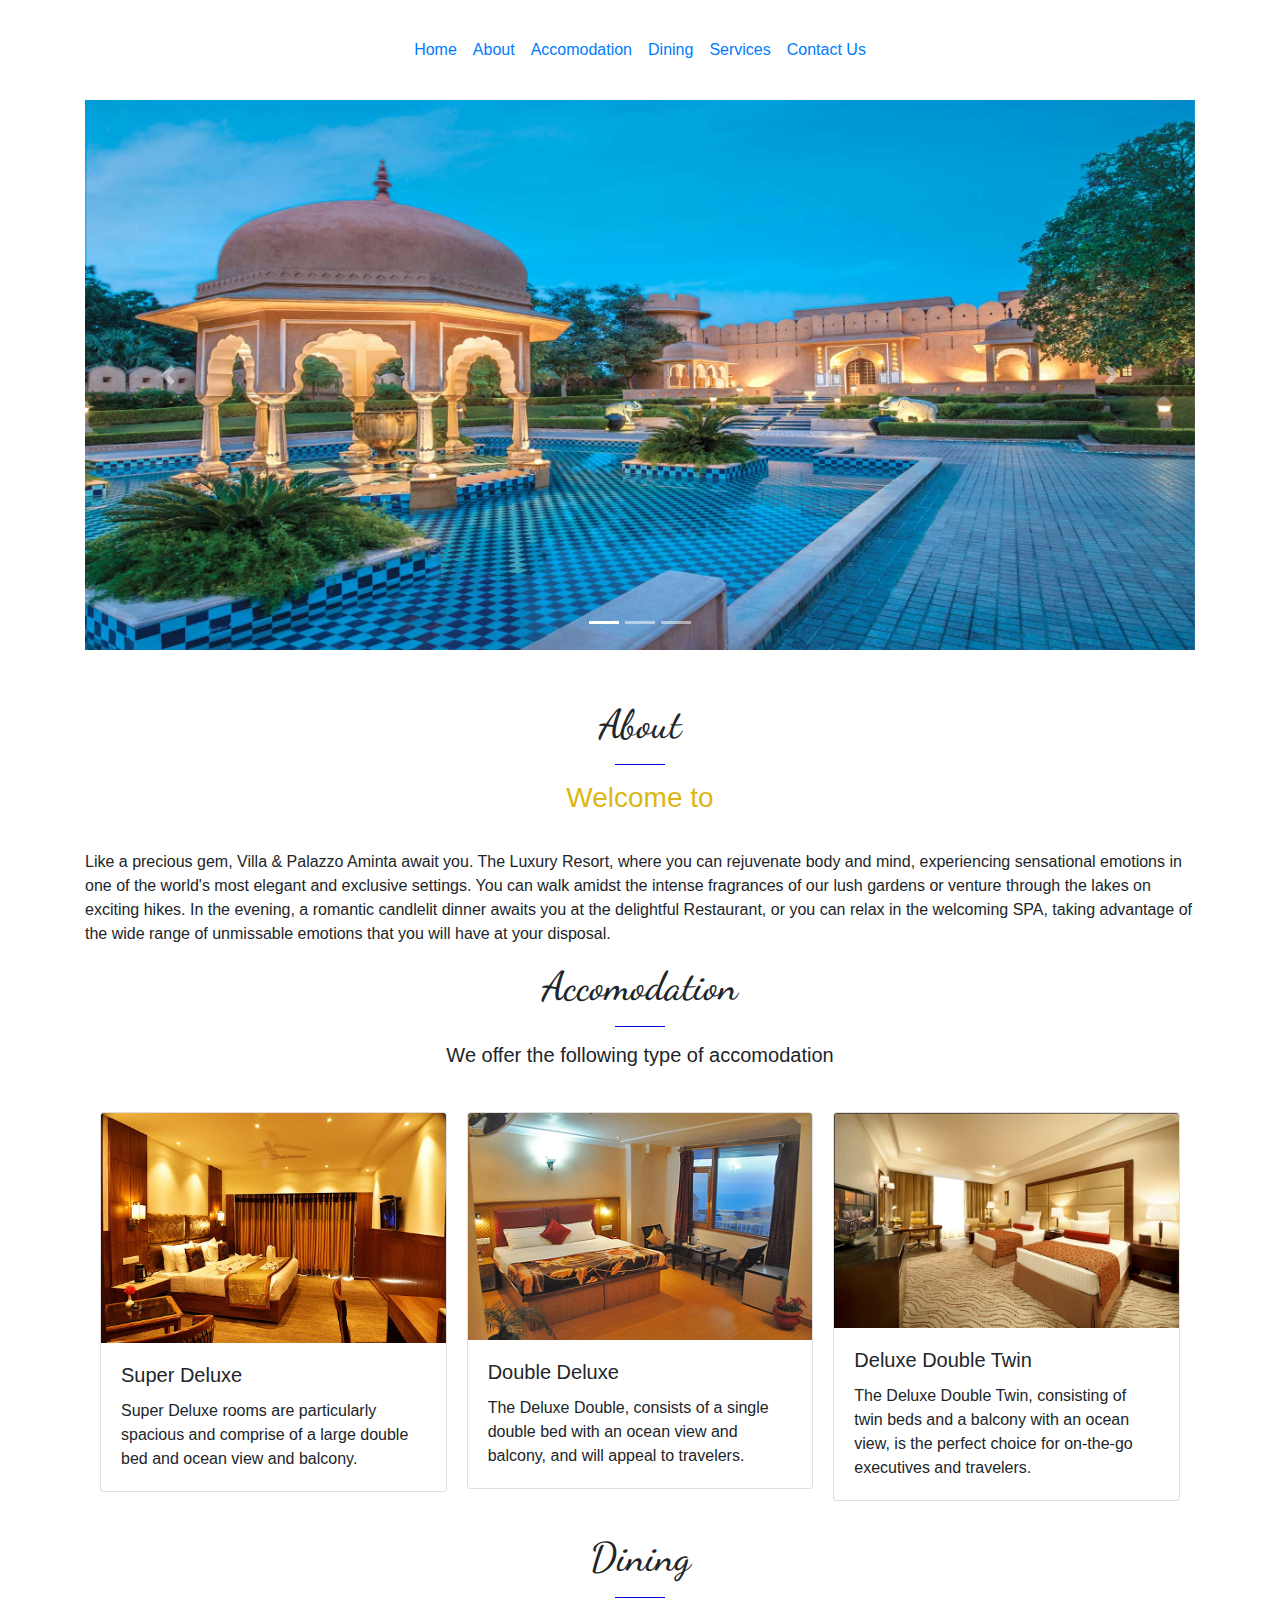
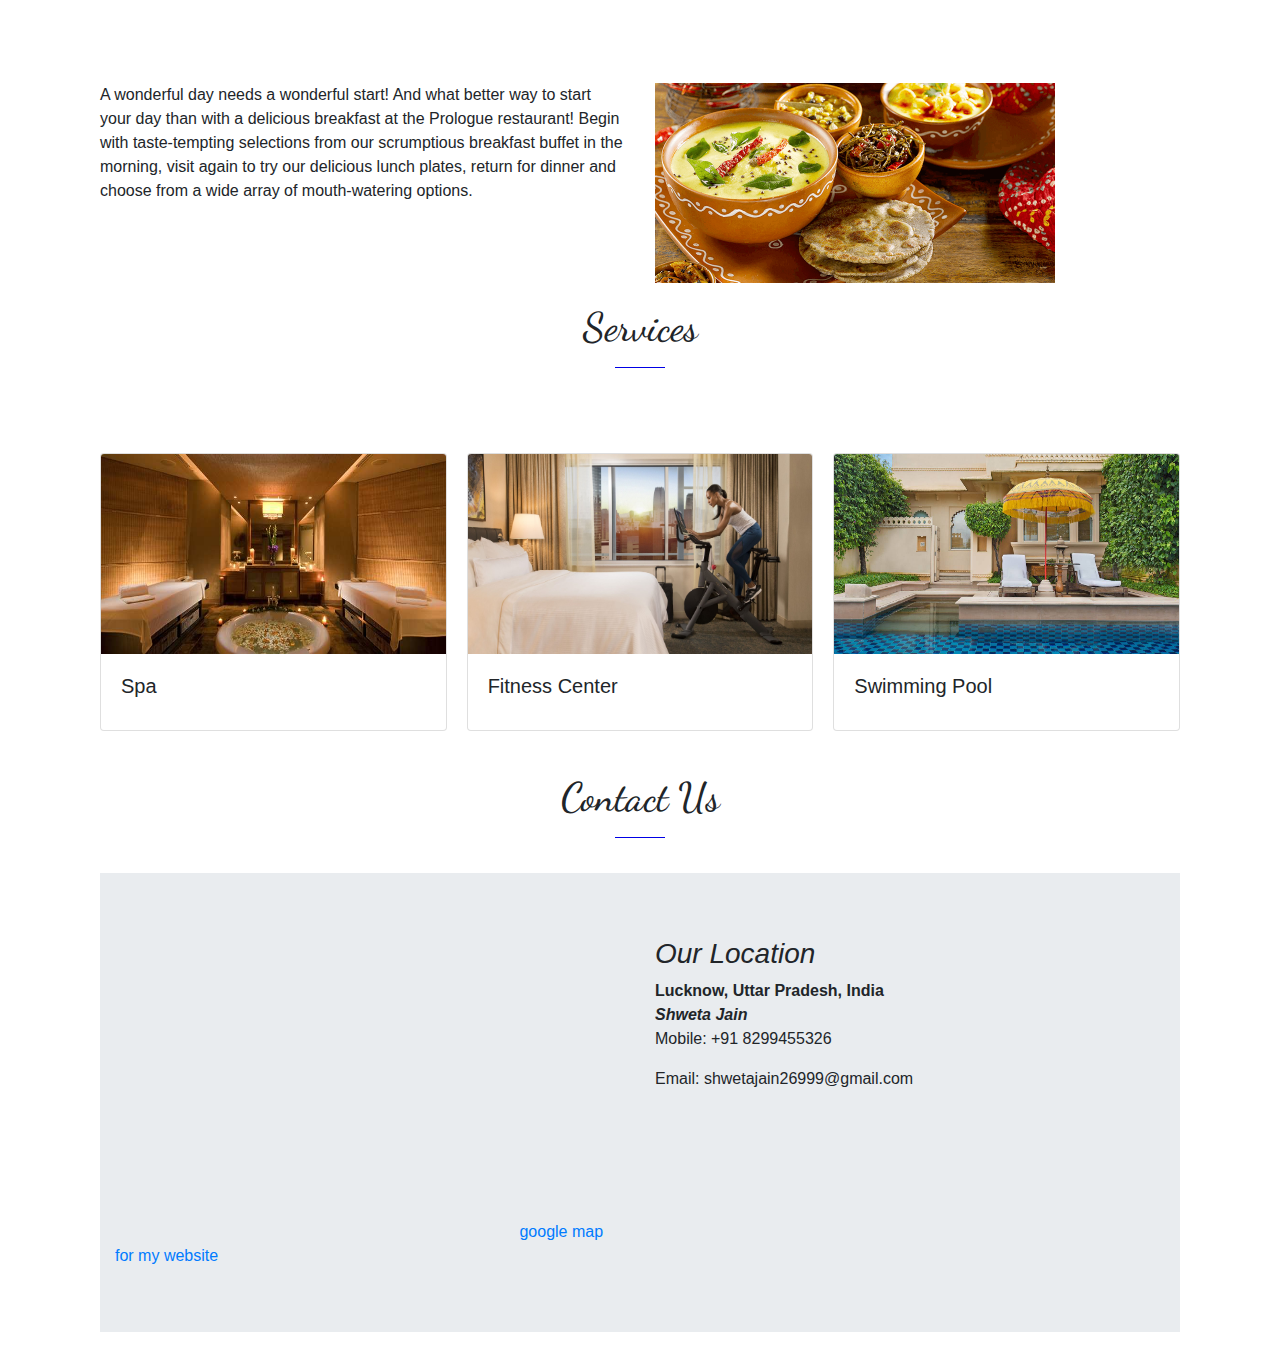
==== index.html @ 821827d2 "a" ====
<!DOCTYPE html>
<html lang="en">
<head>
    <meta charset="UTF-8">
    <meta name="viewport" content="width=device-width, initial-scale=1.0">
    <title></title>
    <link rel="stylesheet" href="style.css">
<!-- Latest compiled and minified CSS -->
<link rel="stylesheet" href="https://maxcdn.bootstrapcdn.com/bootstrap/4.5.2/css/bootstrap.min.css">

<!-- jQuery library -->
<script src="https://ajax.googleapis.com/ajax/libs/jquery/3.5.1/jquery.min.js"></script>

<!-- Popper JS -->
<script src="https://cdnjs.cloudflare.com/ajax/libs/popper.js/1.16.0/umd/popper.min.js"></script>

<!-- Latest compiled JavaScript -->
<script src="https://maxcdn.bootstrapcdn.com/bootstrap/4.5.2/js/bootstrap.min.js"></script>

<link href="https://fonts.googleapis.com/css2?family=Dancing+Script&display=swap" rel="stylesheet">
</head>
<body>

<!--Navbar start-->
    <nav class="navbar navbar-expand bg-body justify-content-center" style="height: 100px;">
        <ul class="navbar-nav">
            <li class="nav-item">
              <a class="nav-link" href="index.html">Home</a>
            </li>
            <li class="nav-item">
              <a class="nav-link" href="About.html">About</a>
            </li>
            <li class="nav-item">
              <a class="nav-link" href="Accomodation.html">Accomodation</a>
            </li>
            <li class="nav-item">
              <a class="nav-link" href="Dining.html">Dining</a>
            </li>
            <li class="nav-item">
              <a class="nav-link" href="Services.html">Services</a>
            </li>
            <li class="nav-item">
              <a class="nav-link" href="Contact.html">Contact Us</a>
            </li>
          </ul>
      </nav>
<!--Navbar ends-->


<!--Section 1 starts-->
      <section>
        <div class="container">
        <div id="demo" class="carousel slide" data-ride="carousel">

            <!-- Indicators -->
            <ul class="carousel-indicators">
              <li data-target="#demo" data-slide-to="0" class="active"></li>
              <li data-target="#demo" data-slide-to="1"></li>
              <li data-target="#demo" data-slide-to="2"></li>
            </ul>
          
            <!-- The slideshow -->
            <div class="carousel-inner">
              <div class="carousel-item active">
                <img src="images/1.jpg" style="height: 550px;">
              </div>
              <div class="carousel-item">
                <img src="images/4.jpg" style="height: 550px;">
              </div>
              <div class="carousel-item">
                <img src="images/5.jpg" style="height: 550px;">
              </div>
            </div>
          
            <!-- Left and right controls -->
            <a class="carousel-control-prev" href="#demo" data-slide="prev">
              <span class="carousel-control-prev-icon"></span>
            </a>
            <a class="carousel-control-next" href="#demo" data-slide="next">
              <span class="carousel-control-next-icon"></span>
            </a>
          </div>
          </div>
      </section>
<!--Section 1 ends-->

<!--About starts-->
<section class="container">
<div style="height: 150px;  background-color: white;" >
    <div style="background-color:white; height:35px ;">
         <h1 style="margin-top: 50px;text-align: center; font-family: 'Dancing Script', cursive;">About</h1>
         <hr style="width: 50px; background-color: blue;">
         <h3 style="text-align: center; color: rgb(220, 183, 20);">Welcome to</h3>
  
    </div>

</div>
<div>
    <p>Like a precious gem, Villa & Palazzo Aminta await you. The Luxury Resort, where you can rejuvenate body and mind, experiencing sensational emotions in one of the world's most elegant and exclusive settings. You can walk amidst the intense fragrances of our lush gardens or venture through the lakes on exciting hikes. In the evening, a romantic candlelit dinner awaits you at the delightful Restaurant, or you can relax in the welcoming SPA, taking advantage of the wide range of unmissable emotions that you will have at your disposal. </p>  
</div>


<div> </div>
    </section>
<!--About ends-->

<!--Accomodation starts-->
<section class="container">
    <section style="height: 150px;  background-color: white;" >
        <div style="background-color:white; height:35px ;">
             <h1 style="text-align: center; font-family: 'Dancing Script', cursive;">Accomodation</h1> 
             <hr style="width: 50px; background-color: blue;">   
             <h5 style="text-align: center;">We offer the following type of accomodation</h5>
        </section>
    </div>
    <div class="container">
        <div class="card-columns">
            <div class="card">
              <img src="images/7.jpg" class="card-img-top" alt="...">
              <div class="card-body">
                <h5 class="card-title">Super Deluxe</h5>
                <p class="card-text">Super Deluxe rooms are particularly spacious and comprise of a large double bed and ocean view and balcony.</p>
              </div>
            </div>
            <div class="card">
              <img src="images/6.jpg" class="card-img-top" alt="...">
              <div class="card-body">
                <h5 class="card-title">Double Deluxe</h5>
                <p class="card-text">The Deluxe Double, consists of a single double bed with an ocean view and balcony, and will appeal to travelers.</p>
              </div>
            </div>
            <div class="card">
              <img src="images/8.jpg" class="card-img-top" alt="...">
              <div class="card-body">
                <h5 class="card-title">Deluxe Double Twin</h5>
                <p class="card-text">The Deluxe Double Twin, consisting of twin beds and a balcony with an ocean view, is the perfect choice for on-the-go executives and travelers.</p>
              </div>
            </div>
            </div>
          </div>
          </div>
 
<!--Accomodation ends-->
<!--Dining starts-->
<section style="height: 150px;  background-color: white;" >
    <div class="container" style="background-color:white; height:35px ;">
         <h1 style="margin-top: 20px;text-align: center; font-family: 'Dancing Script', cursive;">Dining</h1>  
         <hr style="width: 50px; background-color: blue;">  
    </div>
</section>
<section class="container">
    <div>
    <div class="row">
        <div class="col">
            <div>
            <p>A wonderful day needs a wonderful start! And what better way to start your day than with a delicious breakfast at the Prologue restaurant! Begin with taste-tempting selections from our scrumptious breakfast buffet in the morning, visit again to try our delicious lunch plates, return for dinner and choose from a wide array of mouth-watering options.</p>
            </div>
        </div>
        <div class="col">
            <div>
            <img src="images/15.png" width="400px" style="height: 200px;"> 
            </div>
        </div>
    </div>
</div>
</section>

<!--Dining ends here-->
<!--Our Services Start-->
    <section style="height: 150px;  background-color: white;" >
        <div style="background-color:white; height:35px ;">
             <h1 style="margin-top: 20px;text-align: center; font-family: 'Dancing Script', cursive;">Services</h1>  
             <hr style="width: 50px; background-color: blue;">
             </div>  
        </div>
    </section>
<div class="container">
<div class="card-columns">
    <div class="card">
      <img src="images/11.jpg" style="height: 200px;" class="card-img-top" alt="...">
      <div class="card-body">
        <h5 class="card-title">Spa</h5>
      </div>
    </div>
    <div class="card">
      <img src="images/10.jpg" style="height: 200px;" class="card-img-top" alt="...">
      <div class="card-body">
        <h5 class="card-title">Fitness Center</h5>
      </div>
    </div>
    <div class="card">
      <img src="images/9.jpg" style="height: 200px;" class="card-img-top" alt="...">
      <div class="card-body">
        <h5 class="card-title">Swimming Pool</h5>
      </div>
    </div>
  </div>
  </div>
  <!--Our Services End-->

  <!--Contact Us starts-->
  <div style="height: 100px;  background-color: white;" >
    <div style="background-color:white; height:35px ;">
         <h1 style="margin-top: 30px;text-align: center; font-family: 'Dancing Script', cursive;">Contact Us</h1>  
         <hr style="width: 50px; background-color: blue;">  
    </div>
  </div>
  <section class="container">
  <div class="jumbotron jumbotron-fluid">
   <div class="container">
       <div>
       <div class="row">       
           <div class="col">
            <div>
            <iframe width="400" height="300" frameborder="0" scrolling="no" marginheight="0" marginwidth="0" id="gmap_canvas" src="https://maps.google.com/maps?width=520&amp;height=400&amp;hl=en&amp;q=%20Lucknow+()&amp;t=&amp;z=12&amp;ie=UTF8&amp;iwloc=B&amp;output=embed"></iframe> <a href='http://maps-generator.com/'>google map for my website</a> <script type='text/javascript' src='https://maps-generator.com/google-maps-authorization/script.js?id=c78db9d1e4ba3a1b837312b09a0e713a1a0294a1'></script>
            </div>
           </div>
           <div class="col">
            <div>
            <h3><i>Our Location</i></h3>
            <b>Lucknow, Uttar Pradesh, India</b><br>
            <i><strong>Shweta Jain</strong></i>
            <p>Mobile: +91 8299455326</p>
            <p>Email: shwetajain26999@gmail.com</p>
           </div>
           </div>
      </div>
      </div>
   </div>     
  </div>
  </section>
  <!--Contact us ends-->
</body>
</html>
---- style.css ----
.carousel-inner img {
    width: 100%;
    height: 100%;
  }
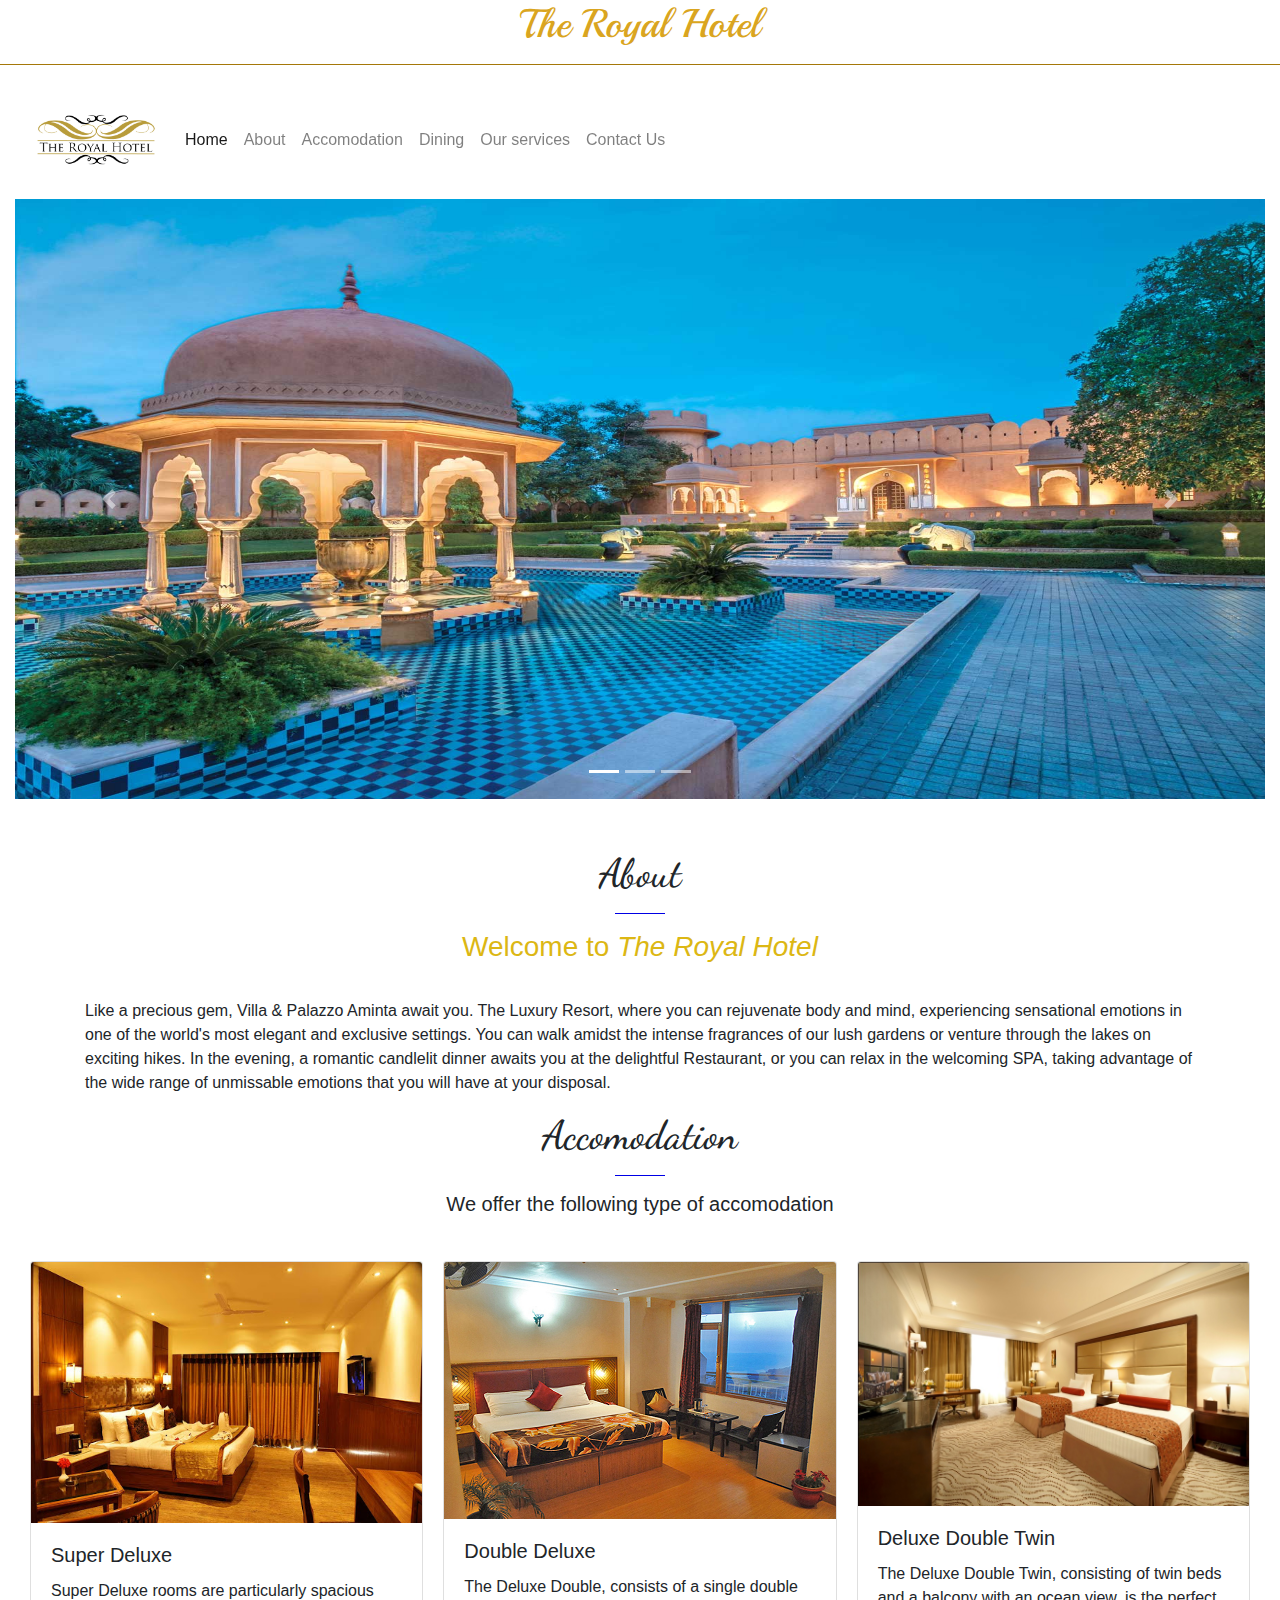
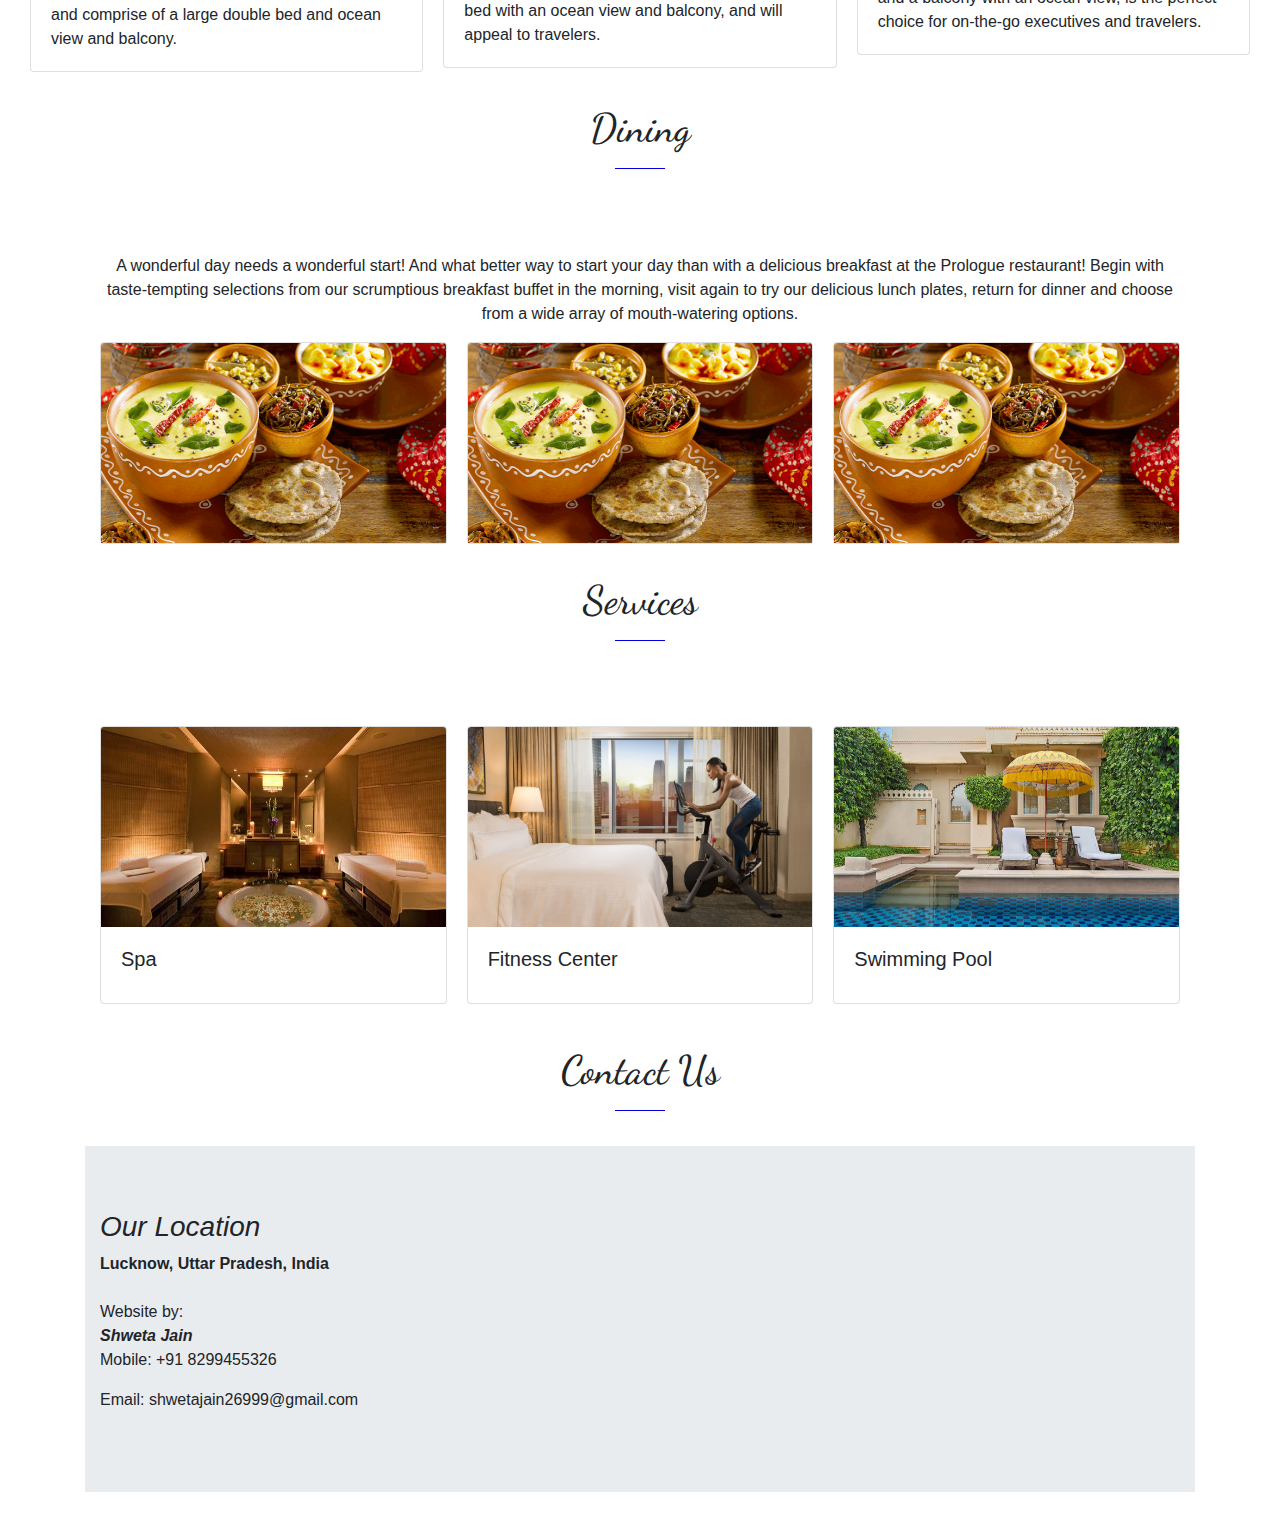
==== commit 5611de37: "a" ====
--- a/index.html
+++ b/index.html
@@ -5,8 +5,10 @@
     <meta name="viewport" content="width=device-width, initial-scale=1.0">
     <title></title>
     <link rel="stylesheet" href="style.css">
+    <link href="https://fonts.googleapis.com/css2?family=Marck+Script&display=swap" rel="stylesheet">
 <!-- Latest compiled and minified CSS -->
 <link rel="stylesheet" href="https://maxcdn.bootstrapcdn.com/bootstrap/4.5.2/css/bootstrap.min.css">
+<link href="https://fonts.googleapis.com/css2?family=Marck+Script&family=Playball&display=swap" rel="stylesheet">
 
 <!-- jQuery library -->
 <script src="https://ajax.googleapis.com/ajax/libs/jquery/3.5.1/jquery.min.js"></script>
@@ -22,34 +24,55 @@
 <body>
 
 <!--Navbar start-->
-    <nav class="navbar navbar-expand bg-body justify-content-center" style="height: 100px;">
-        <ul class="navbar-nav">
-            <li class="nav-item">
-              <a class="nav-link" href="index.html">Home</a>
-            </li>
-            <li class="nav-item">
-              <a class="nav-link" href="About.html">About</a>
-            </li>
-            <li class="nav-item">
-              <a class="nav-link" href="Accomodation.html">Accomodation</a>
-            </li>
-            <li class="nav-item">
-              <a class="nav-link" href="Dining.html">Dining</a>
-            </li>
-            <li class="nav-item">
-              <a class="nav-link" href="Services.html">Services</a>
-            </li>
-            <li class="nav-item">
-              <a class="nav-link" href="Contact.html">Contact Us</a>
-            </li>
-          </ul>
-      </nav>
+<!-- NavBar Start -->
+
+
+<div>
+<h1 style="font-family: 'Playball', cursive;color: goldenrod;text-align: center;">The Royal Hotel</h1> 
+<hr style="background-color: darkgoldenrod;"> 
+</div>
+<div class="bodystyle container-fluid">
+  <nav class="navbar navbar-expand-lg navbar-light sticky-top">
+    <button class="navbar-toggler" type="button" data-toggle="collapse" data-target="#navbarSupportedContent" aria-controls="navbarSupportedContent" aria-expanded="false" aria-label="Toggle navigation">
+      <span class="navbar-toggler-icon"></span>
+    </button>
+
+    <div class="collapse navbar-collapse" id="navbarSupportedContent">
+      <a class="navbar-brand" href="index.html">
+        <img src="images/logo.jpg" alt="Logo" style="width:130px;">
+      </a>
+      <ul class="navbar-nav mr-auto">
+        <li class="nav-item active">
+          <a class="nav-link" href="index.html">Home <span class="sr-only">(current)</span></a>
+        </li>
+         <li class="nav-item">
+          <a class="nav-link" href="About.html">About</a>
+        </li>
+        <li class="nav-item">
+          <a class="nav-link" href="Accomadation.html" >Accomodation</a>
+        </li>
+        <li class="nav-item">
+          <a class="nav-link" href="Dining.html" >Dining</a>
+        </li>
+        <li class="nav-item">
+          <a class="nav-link" href="Services.html">Our services</a>
+        </li>
+        
+         
+         <li class="nav-item">
+          <a class="nav-link" href="Contact.html">Contact Us</a>
+       </li>
+    </ul>
+    </div>
+  </nav>
+  </div>
+  
+  <!-- Division 1st End-->
 <!--Navbar ends-->
-
 
 <!--Section 1 starts-->
       <section>
-        <div class="container">
+        <div class="container-fluid">
         <div id="demo" class="carousel slide" data-ride="carousel">
 
             <!-- Indicators -->
@@ -62,13 +85,13 @@
             <!-- The slideshow -->
             <div class="carousel-inner">
               <div class="carousel-item active">
-                <img src="images/1.jpg" style="height: 550px;">
+                <img src="images/1.jpg" style="height: 600px;">
               </div>
               <div class="carousel-item">
-                <img src="images/4.jpg" style="height: 550px;">
+                <img src="images/4.jpg" style="height: 600px;">
               </div>
               <div class="carousel-item">
-                <img src="images/5.jpg" style="height: 550px;">
+                <img src="images/5.jpg" style="height: 600px;">
               </div>
             </div>
           
@@ -82,15 +105,15 @@
           </div>
           </div>
       </section>
-<!--Section 1 ends-->
 
 <!--About starts-->
+
 <section class="container">
 <div style="height: 150px;  background-color: white;" >
     <div style="background-color:white; height:35px ;">
          <h1 style="margin-top: 50px;text-align: center; font-family: 'Dancing Script', cursive;">About</h1>
          <hr style="width: 50px; background-color: blue;">
-         <h3 style="text-align: center; color: rgb(220, 183, 20);">Welcome to</h3>
+         <h3 style="text-align: center; color: rgb(220, 183, 20);">Welcome to <i>The Royal Hotel</i></h3>
   
     </div>
 
@@ -98,83 +121,96 @@
 <div>
     <p>Like a precious gem, Villa & Palazzo Aminta await you. The Luxury Resort, where you can rejuvenate body and mind, experiencing sensational emotions in one of the world's most elegant and exclusive settings. You can walk amidst the intense fragrances of our lush gardens or venture through the lakes on exciting hikes. In the evening, a romantic candlelit dinner awaits you at the delightful Restaurant, or you can relax in the welcoming SPA, taking advantage of the wide range of unmissable emotions that you will have at your disposal. </p>  
 </div>
-
-
-<div> </div>
     </section>
 <!--About ends-->
 
 <!--Accomodation starts-->
-<section class="container">
-    <section style="height: 150px;  background-color: white;" >
-        <div style="background-color:white; height:35px ;">
-             <h1 style="text-align: center; font-family: 'Dancing Script', cursive;">Accomodation</h1> 
-             <hr style="width: 50px; background-color: blue;">   
-             <h5 style="text-align: center;">We offer the following type of accomodation</h5>
-        </section>
-    </div>
-    <div class="container">
-        <div class="card-columns">
-            <div class="card">
-              <img src="images/7.jpg" class="card-img-top" alt="...">
-              <div class="card-body">
-                <h5 class="card-title">Super Deluxe</h5>
-                <p class="card-text">Super Deluxe rooms are particularly spacious and comprise of a large double bed and ocean view and balcony.</p>
-              </div>
-            </div>
-            <div class="card">
-              <img src="images/6.jpg" class="card-img-top" alt="...">
-              <div class="card-body">
-                <h5 class="card-title">Double Deluxe</h5>
-                <p class="card-text">The Deluxe Double, consists of a single double bed with an ocean view and balcony, and will appeal to travelers.</p>
-              </div>
-            </div>
-            <div class="card">
-              <img src="images/8.jpg" class="card-img-top" alt="...">
-              <div class="card-body">
-                <h5 class="card-title">Deluxe Double Twin</h5>
-                <p class="card-text">The Deluxe Double Twin, consisting of twin beds and a balcony with an ocean view, is the perfect choice for on-the-go executives and travelers.</p>
-              </div>
-            </div>
-            </div>
-          </div>
-          </div>
- 
+
+<section class="container-fluid">
+  <section style="height: 150px;  background-color: white;" >
+      <div style="background-color:white; height:35px ;">
+           <h1 style="text-align: center; font-family: 'Dancing Script', cursive;">Accomodation</h1> 
+           <hr style="width: 50px; background-color: blue;">   
+           <h5 style="text-align: center;">We offer the following type of accomodation</h5>
+  </div>
+  </section>
+  <div class="container-fluid">
+      <div class="card-columns">
+          <div class="card">
+            <img src="images/7.jpg" class="card-img-top" alt="...">
+            <div class="card-body">
+              <h5 class="card-title">Super Deluxe</h5>
+              <p class="card-text">Super Deluxe rooms are particularly spacious and comprise of a large double bed and ocean view and balcony.</p>
+            </div>
+          </div>
+          <div class="card">
+            <img src="images/6.jpg" class="card-img-top" alt="...">
+            <div class="card-body">
+              <h5 class="card-title">Double Deluxe</h5>
+              <p class="card-text">The Deluxe Double, consists of a single double bed with an ocean view and balcony, and will appeal to travelers.</p>
+            </div>
+          </div>
+          <div class="card">
+            <img src="images/8.jpg" class="card-img-top" alt="...">
+            <div class="card-body">
+              <h5 class="card-title">Deluxe Double Twin</h5>
+              <p class="card-text">The Deluxe Double Twin, consisting of twin beds and a balcony with an ocean view, is the perfect choice for on-the-go executives and travelers.</p>
+            </div>
+          </div>
+        </div>
+        </div>
+</section>
 <!--Accomodation ends-->
 <!--Dining starts-->
+<section class="container">
 <section style="height: 150px;  background-color: white;" >
     <div class="container" style="background-color:white; height:35px ;">
          <h1 style="margin-top: 20px;text-align: center; font-family: 'Dancing Script', cursive;">Dining</h1>  
          <hr style="width: 50px; background-color: blue;">  
     </div>
 </section>
-<section class="container">
-    <div>
+<div class="container-fluid">
+          <div>
+          <p style="text-align: center;">A wonderful day needs a wonderful start! And what better way to start your day than with a delicious breakfast at the Prologue restaurant! Begin with taste-tempting selections from our scrumptious breakfast buffet in the morning, visit again to try our delicious lunch plates, return for dinner and choose from a wide array of mouth-watering options.</p>
+          </div>
+  </div>
+<div class="container">
+  <div class="card-columns">
+      <div class="card">
+        <img src="images/15.png" style="height: 200px;" class="card-img-top" alt="...">
+      </div>
+      <div class="card">
+        <img src="images/15.png" style="height: 200px;" class="card-img-top" alt="...">
+      </div>
+      <div class="card">
+        <img src="images/15.png" style="height: 200px;" class="card-img-top" alt="...">
+      </div>
+    </div>
+    </div>
+<!--
+<div class="container-fluid">
     <div class="row">
-        <div class="col">
+        <div class="col-sm-12 col-lg-6">
             <div>
-            <p>A wonderful day needs a wonderful start! And what better way to start your day than with a delicious breakfast at the Prologue restaurant! Begin with taste-tempting selections from our scrumptious breakfast buffet in the morning, visit again to try our delicious lunch plates, return for dinner and choose from a wide array of mouth-watering options.</p>
-            </div>
-        </div>
-        <div class="col">
-            <div>
-            <img src="images/15.png" width="400px" style="height: 200px;"> 
-            </div>
-        </div>
-    </div>
-</div>
-</section>
-
+            <p style="text-align: center;">A wonderful day needs a wonderful start! And what better way to start your day than with a delicious breakfast at the Prologue restaurant! Begin with taste-tempting selections from our scrumptious breakfast buffet in the morning, visit again to try our delicious lunch plates, return for dinner and choose from a wide array of mouth-watering options.</p>
+            </div>
+        </div>
+        <div class="col-sm-12 col-md-6 col-lg-6">
+          <img src="images/15.png" width="250px" height="200px"> 
+        </div>
+    </div>
+</div>-->
 <!--Dining ends here-->
+
+
 <!--Our Services Start-->
     <section style="height: 150px;  background-color: white;" >
         <div style="background-color:white; height:35px ;">
              <h1 style="margin-top: 20px;text-align: center; font-family: 'Dancing Script', cursive;">Services</h1>  
-             <hr style="width: 50px; background-color: blue;">
-             </div>  
+             <hr style="width: 50px; background-color: blue;"  
         </div>
     </section>
-<div class="container">
+<div class="container-fluid">
 <div class="card-columns">
     <div class="card">
       <img src="images/11.jpg" style="height: 200px;" class="card-img-top" alt="...">
@@ -196,39 +232,35 @@
     </div>
   </div>
   </div>
+
   <!--Our Services End-->
 
+
   <!--Contact Us starts-->
-  <div style="height: 100px;  background-color: white;" >
+  <section style="height: 100px;  background-color: white;" >
     <div style="background-color:white; height:35px ;">
          <h1 style="margin-top: 30px;text-align: center; font-family: 'Dancing Script', cursive;">Contact Us</h1>  
          <hr style="width: 50px; background-color: blue;">  
     </div>
-  </div>
-  <section class="container">
-  <div class="jumbotron jumbotron-fluid">
-   <div class="container">
-       <div>
-       <div class="row">       
-           <div class="col">
-            <div>
-            <iframe width="400" height="300" frameborder="0" scrolling="no" marginheight="0" marginwidth="0" id="gmap_canvas" src="https://maps.google.com/maps?width=520&amp;height=400&amp;hl=en&amp;q=%20Lucknow+()&amp;t=&amp;z=12&amp;ie=UTF8&amp;iwloc=B&amp;output=embed"></iframe> <a href='http://maps-generator.com/'>google map for my website</a> <script type='text/javascript' src='https://maps-generator.com/google-maps-authorization/script.js?id=c78db9d1e4ba3a1b837312b09a0e713a1a0294a1'></script>
-            </div>
-           </div>
-           <div class="col">
-            <div>
-            <h3><i>Our Location</i></h3>
-            <b>Lucknow, Uttar Pradesh, India</b><br>
-            <i><strong>Shweta Jain</strong></i>
-            <p>Mobile: +91 8299455326</p>
-            <p>Email: shwetajain26999@gmail.com</p>
-           </div>
-           </div>
-      </div>
-      </div>
-   </div>     
-  </div>
   </section>
+
+  
+    <div class="jumbotron jumbotron-fluid">
+     <div class="container-fluid">
+        <h3><i>Our Location</i></h3>
+        <b>Lucknow, Uttar Pradesh, India</b><br>
+        <br>
+        Website by:<br>
+        <i><strong>Shweta Jain</strong></i>
+        <p>Mobile: +91 8299455326</p>
+        <p>Email: shwetajain26999@gmail.com</p>     
+      </div>
+     <!-- <div>
+        <iframe style="width: inherit;" height="300" frameborder="0" scrolling="no" marginheight="0" marginwidth="0" id="gmap_canvas" src="https://maps.google.com/maps?width=520&amp;height=400&amp;hl=en&amp;q=%20Lucknow+()&amp;t=&amp;z=12&amp;ie=UTF8&amp;iwloc=B&amp;output=embed"></iframe> <a href='http://maps-generator.com/'>google map for my website</a> <script type='text/javascript' src='https://maps-generator.com/google-maps-authorization/script.js?id=c78db9d1e4ba3a1b837312b09a0e713a1a0294a1'></script>
+        </div>
+      -->
+     </div>
+
   <!--Contact us ends-->
 </body>
 </html>--- a/style.css
+++ b/style.css
@@ -2,3 +2,6 @@
     width: 100%;
     height: 100%;
   }
+body{
+  text-align: center;
+}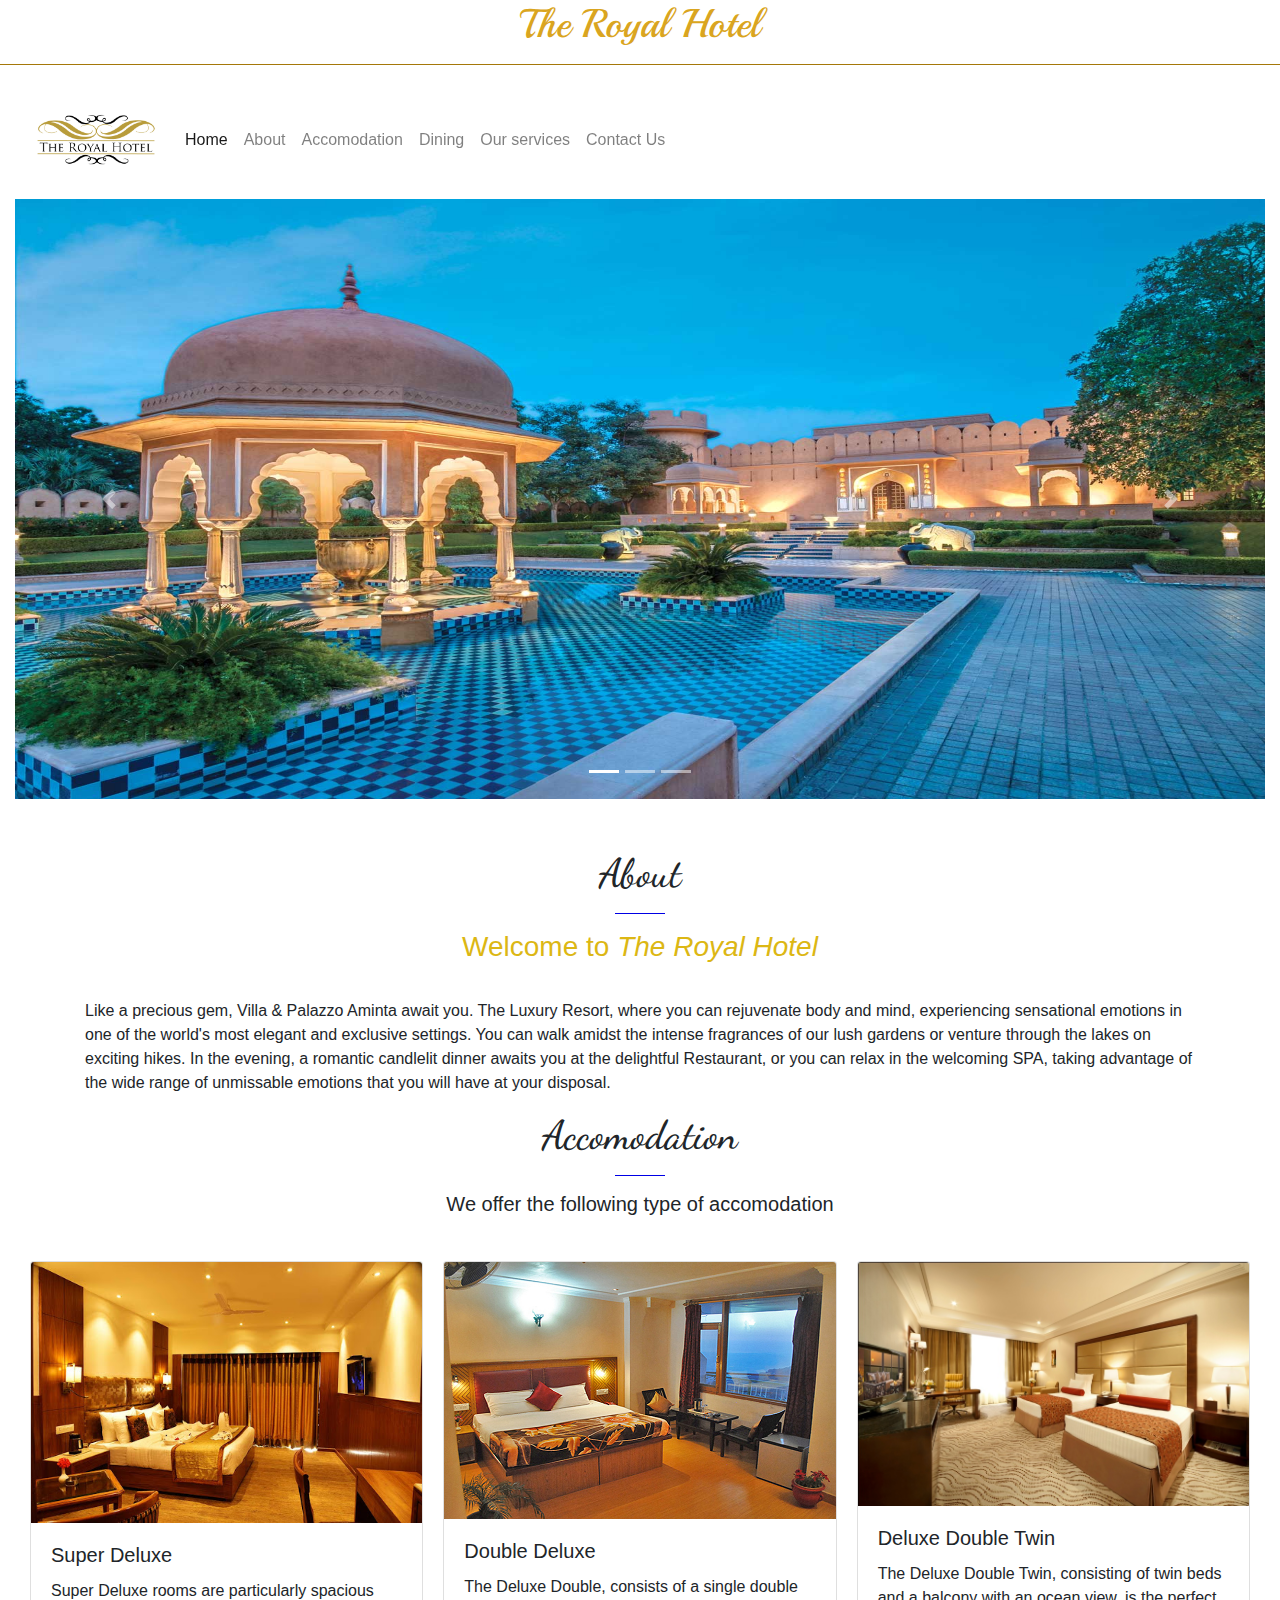
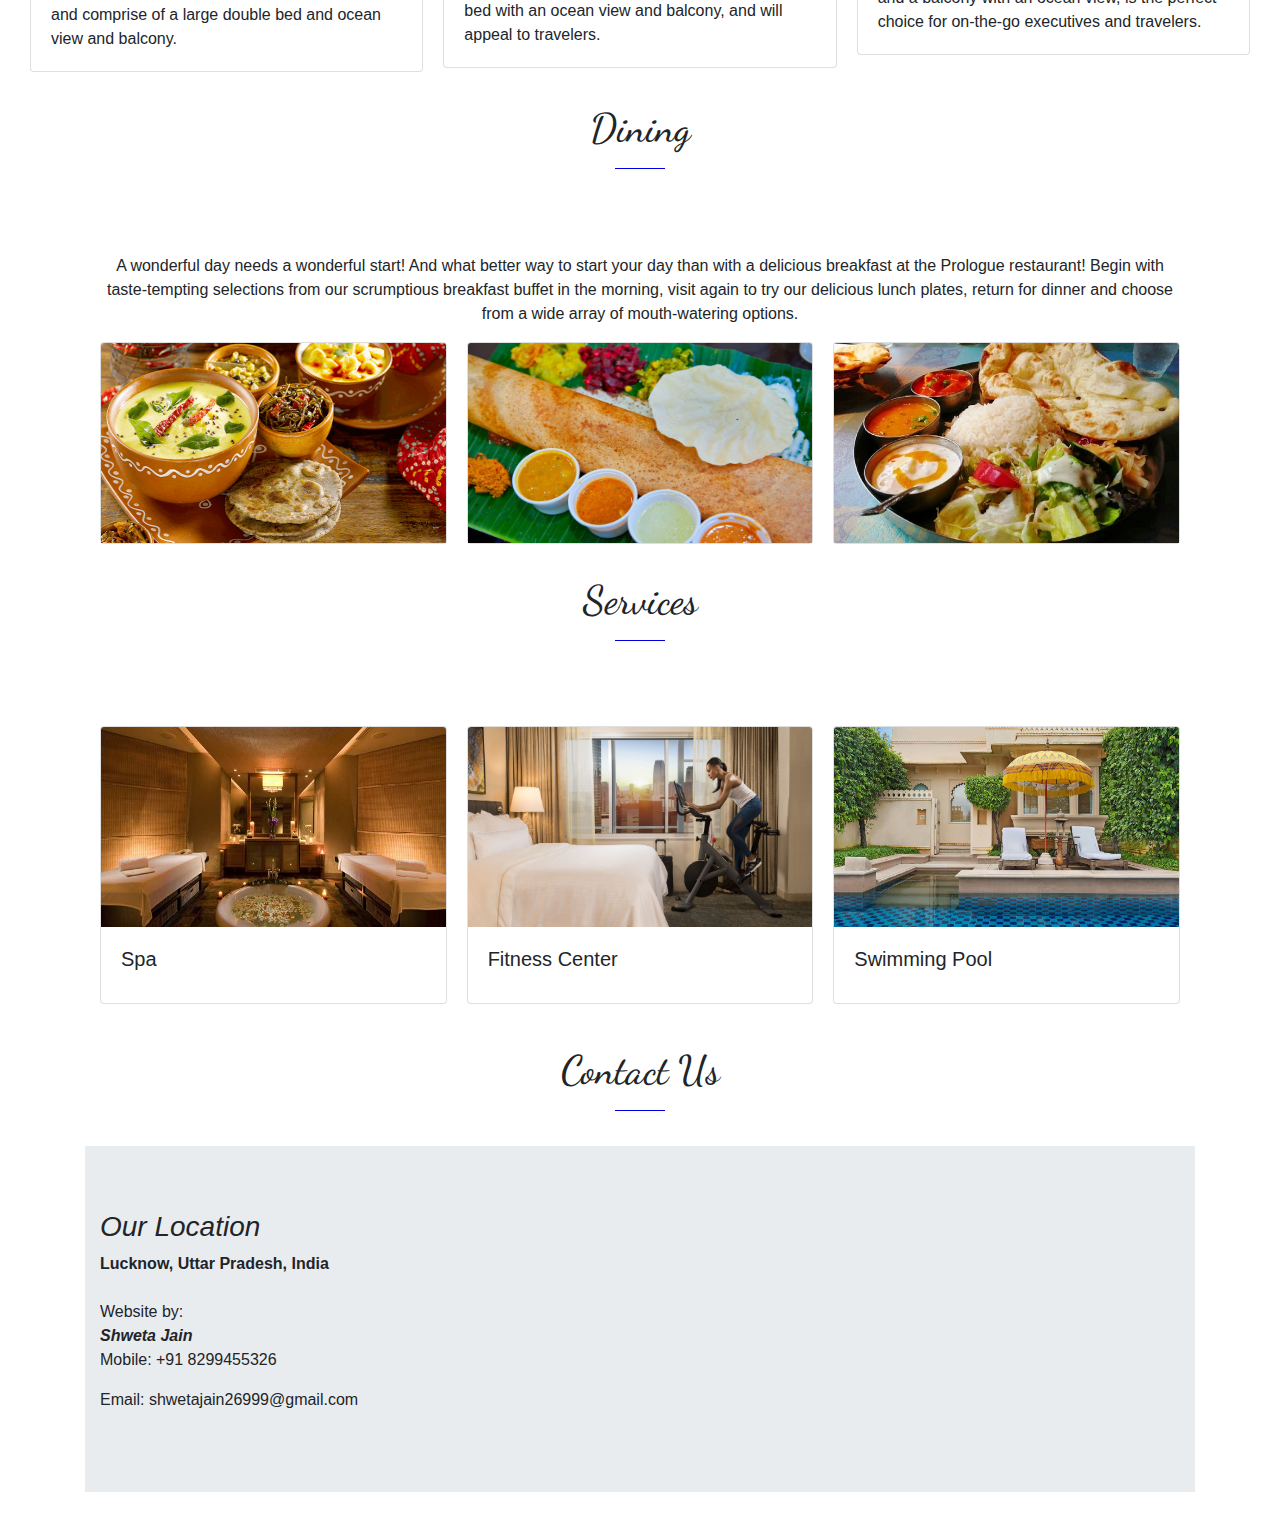
==== commit 0d927095: "a" ====
--- a/index.html
+++ b/index.html
@@ -49,10 +49,10 @@
           <a class="nav-link" href="About.html">About</a>
         </li>
         <li class="nav-item">
-          <a class="nav-link" href="Accomadation.html" >Accomodation</a>
+          <a class="nav-link" href="Accomodation.html">Accomodation</a>
         </li>
         <li class="nav-item">
-          <a class="nav-link" href="Dining.html" >Dining</a>
+          <a class="nav-link" href="Dining.html">Dining</a>
         </li>
         <li class="nav-item">
           <a class="nav-link" href="Services.html">Our services</a>
@@ -180,10 +180,10 @@
         <img src="images/15.png" style="height: 200px;" class="card-img-top" alt="...">
       </div>
       <div class="card">
-        <img src="images/15.png" style="height: 200px;" class="card-img-top" alt="...">
+        <img src="images/16.jpg" style="height: 200px;" class="card-img-top" alt="...">
       </div>
       <div class="card">
-        <img src="images/15.png" style="height: 200px;" class="card-img-top" alt="...">
+        <img src="images/17.jpg" style="height: 200px;" class="card-img-top" alt="...">
       </div>
     </div>
     </div>
